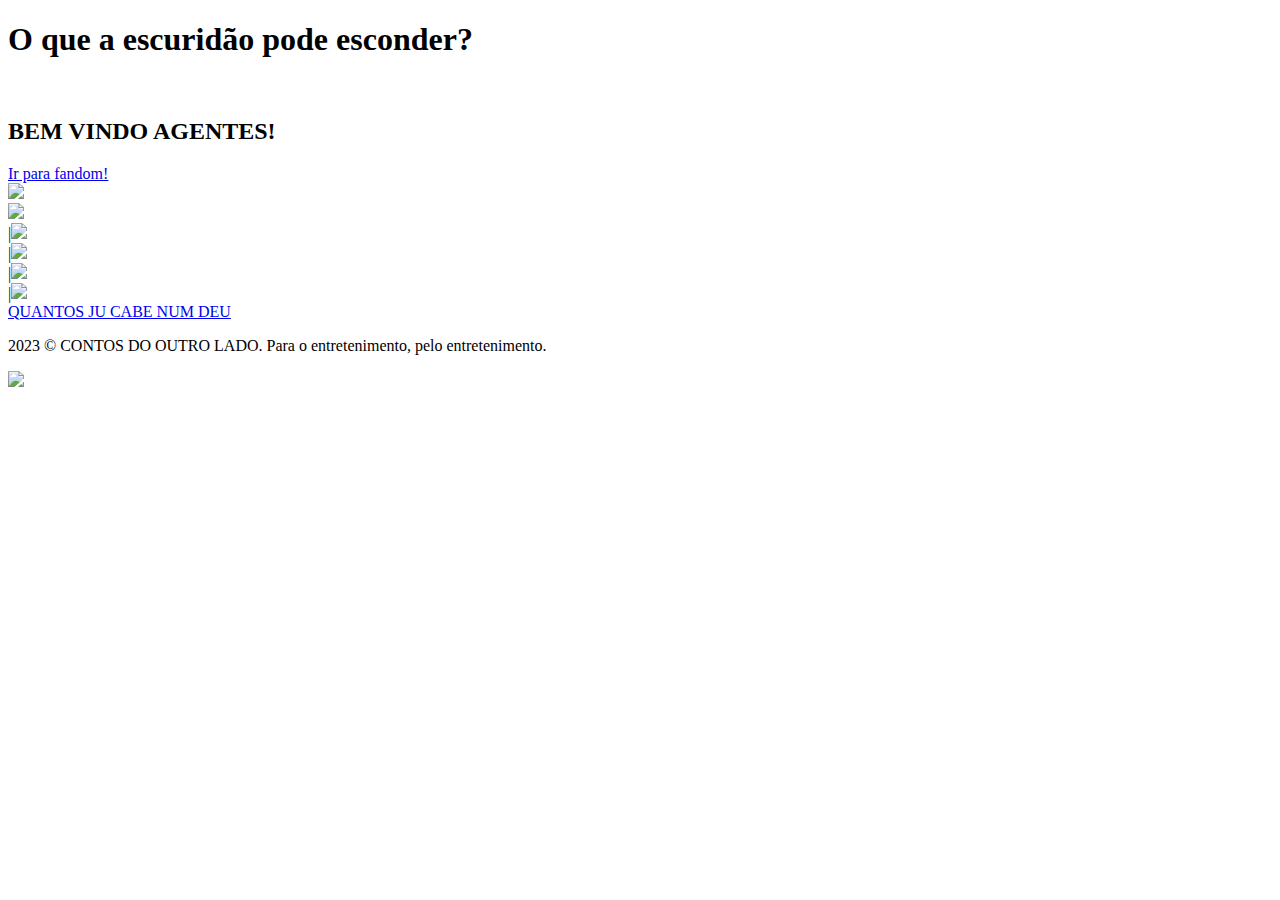
==== index.html @ 73b0ef80 "Create index.html" ====
<!DOCTYPE html>
<html lang="en">
<head>
    <meta charset="UTF-8">
    <meta name="viewport" content="width=device-width, initial-scale=1.0">
    <title>Contos do outro lado</title>
    <link rel="stylesheet" href="estilo.css">
</head>
<link rel="icon" type="image/png" sizes="32x32" href="img/sex.png">
<body>

    <header>
        <H1>O que a escuridão pode esconder?</H1>
    </header>

    

    <section class="hero">
        <div class="box-img">
            <img class="responsiva" id="man" src="">
        </div>

        <div class="box-txt">
            <spanVENHA NOS CONHECER</Span>
                <h2>BEM VINDO AGENTES!</h2>
                <pVocê está procurando um lugar para morar que seja diferente de tudo o que você já viu? Que tenha personalidade, história e mistério? Que te faça sentir emoções intensas e inesquecíveis? Então você veio ao lugar certo!</p>
                <a target="_blank" href="https://col.fandom.com/pt-br/wiki/Contos_do_Outro_Lado_Wiki" class="btn-hero">Ir para fandom!</a>
        </div>

    </section>

    <section class="especialidades">
        <div class="box-item">
            <img width="370px" src="img/MedoutriToken.png">
        </div>

        <div class="box-item">
            <img width="370px" src="img/BeltranTokenFlip.png">
        </div>
        
        <div class="box-item">
            |<img width="370px" src="img/AnthonyToken.png">
        </div>

        <div class="box-item">
            |<img width="370px" src="img/ZagreusTokenFlip.png">
        </div>

        <div class="box-item">
            |<img width="370px" src="img/AnnaToken.png">
        </div>

        <div class="box-item">
            |<img width="370px" src="img/PistoleiroToken.png">
        </div>

        <a href="judeu.html" class="m-top ">QUANTOS JU CABE NUM DEU</a>
    </section>

    <footer>
        <p>2023 © CONTOS DO OUTRO LADO. Para o entretenimento, pelo entretenimento.</p>
        
    </footer>

    <div class="zap">
        <a target="_blank" href="https://wa.me/5517991825415?text=Ol%C3%A1%21+quero+assinar+o+meu+contrato%21">
        <img width="50" src="img/zap.png">
        </a>
    </div>
    <script>
        const man = document.getElementById('man');
        //EVENTO QUANDO MOUSE ESTIVER POR CIMA DA IMAGEM
        man.addEventListener('mouseover', function(){
            man.src = "img/man2.png";
        });

        //EVENTO QUANDO MOUSE SAIR DE CIMA DA IMAGEM
        man.addEventListener('mouseout', function(){
            man.src = "img/man.png";
        });

    </script>
</body>

</html>
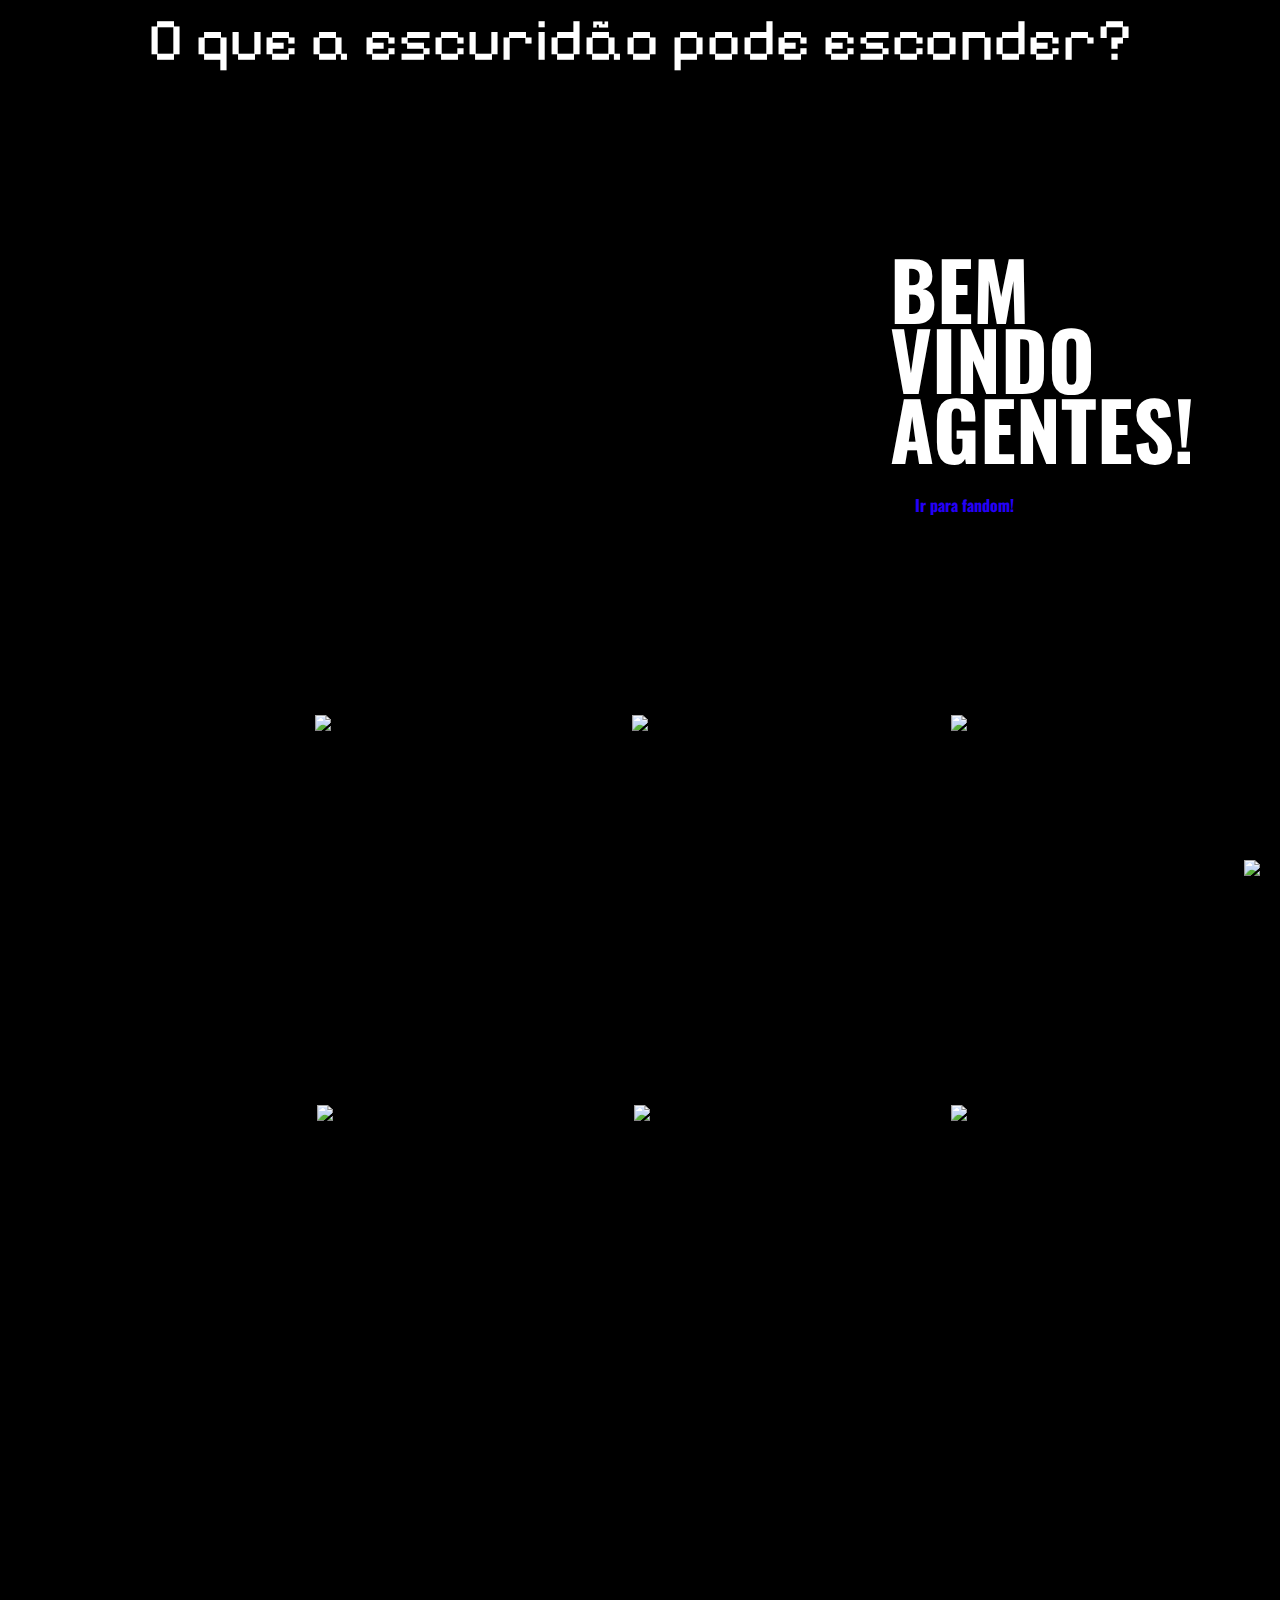
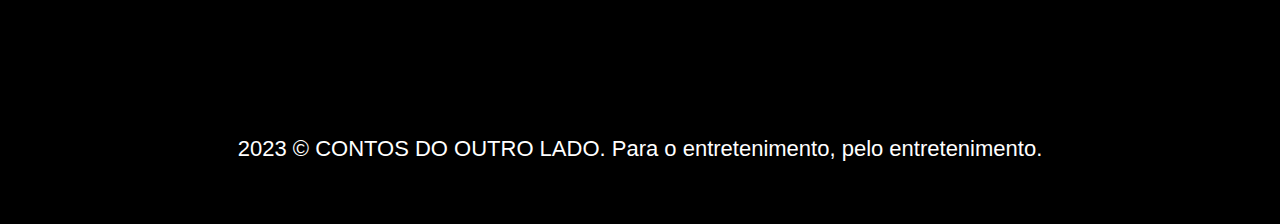
==== commit c3020f07: "Update index.html" ====
--- a/index.html
+++ b/index.html
@@ -4,6 +4,7 @@
     <meta charset="UTF-8">
     <meta name="viewport" content="width=device-width, initial-scale=1.0">
     <title>Contos do outro lado</title>
+    <link href="https://fallwarden.github.io/Contos-do-outro-lado/estilo.css" rel="stylesheet"/>
     <link rel="stylesheet" href="estilo.css">
 </head>
 <link rel="icon" type="image/png" sizes="32x32" href="img/sex.png">
--- a/estilo.css
+++ b/estilo.css
@@ -0,0 +1,199 @@
+@import url('https://fonts.googleapis.com/css2?family=Kenia&family=Oswald:wght@600&family=Pixelify+Sans&display=swap');
+*{
+    box-sizing: border-box;
+}
+
+body{
+    padding: 0;
+    margin: 0;
+    font-family: 'Gill Sans', 'Gill Sans MT', Calibri, 'Trebuchet MS', sans-serif;
+    background-image: url("img/Banner\ \(2\).jpg");
+    background-repeat: no-repeat;
+    background-color: black;
+}
+
+header{
+    display: flex;
+    justify-content: center;
+    align-items: center;
+    background: #000000;
+    height: 80px;
+}
+
+header h1{
+    font-size: 60px;
+    color: white;
+    font-family: 'Pixelify Sans', sans-serif;
+    font-weight: normal;
+}
+
+.hero{
+    display: flex;
+    justify-content: center;
+    align-items: center;
+    width: 100%;
+    
+    
+}
+.box-img{
+    display: flex;
+    justify-content: center;
+    width: 35%;
+    height: 600px;
+
+}
+
+
+.responsiva{
+    max-width: 100%;
+}
+
+.box-txt{
+    display: flex;
+    flex-flow: row wrap;
+    width: 35%;
+
+}
+
+.box-txt span{
+    color: gray;
+    letter-spacing: 5px;
+    text-transform: uppercase;
+    font-family: 'Oswald', sans-serif;
+}
+
+.box-txt h2{
+    font-family: 'Oswald', sans-serif;
+    font-size: 80px;
+    color: rgb(255, 255, 255);
+    font-weight: 800;
+    margin-top: 10px;
+    margin-bottom: 30px;
+    line-height: 70px;
+    margin-left: 250px;
+}
+
+.box-txt p{
+    color: gray;
+    margin-bottom: 30px;
+}
+
+.btn-hero{
+    background: black;
+    padding: 15px 25px;
+    text-decoration: none;
+    font-family: 'Oswald', sans-serif;
+    color: rgb(37, 0, 247);
+    border-radius: 5px;
+    transition: 0.5s all;
+    margin-bottom: 30px;
+    font-weight: bold;
+    margin-left: 250px;
+}
+
+.btn-hero:hover{
+    background: black;
+    font-size: 20px;
+}
+
+.especialidades{
+    display: flex;
+    width: 100%;
+}
+
+.box-item{
+    width: 30%;
+    height: 380px;
+    margin: 5px;
+    padding: 30px 20px;
+    text-align: center;
+    border-radius: 10px;
+}
+
+.especialidades{
+    display: flex;
+    justify-content: center;
+    align-items: center;
+    flex-flow: row wrap;
+    width: 80%;
+    margin-left: 10%;
+}
+
+.m-top{
+    margin-top: 50px;
+    background: black;
+    padding: 15px 25px;
+    text-decoration: none;
+    font-family: 'Oswald', sans-serif;
+    color: rgb(0, 0, 0);
+    border-radius: 5px;
+    transition: 0.5s all;
+    margin-bottom: 10px;
+    font-weight: bold;
+}
+
+.m-top:hover{
+    background: rgb(0, 0, 0);
+    font-size: 20px;
+    color: blue;
+}
+
+footer{
+    margin-top: 100px;
+    background-color: black;
+    height: 150px;
+    color: white;
+    font-size: 22px;
+    display: flex;
+    justify-content: center;
+    align-items: center;
+}
+
+.zap{
+    position: fixed;
+    right: 20px;
+    bottom: 20px;
+
+}
+
+@media screen and (max-width: 1200px){
+
+    header h1{
+        font-size: 40px;
+    }
+
+    .hero{
+        flex-direction: column-reverse;
+    }
+    .box-txt{
+        flex-flow: column wrap;
+        width: 100%;
+        justify-content: center;
+        align-items: center;
+        padding: 40px 30px;
+    }
+
+    .box-txt h2{
+        font-size: 60px;
+    }
+
+    .box-txt p{
+        text-align: center;
+    }
+
+    .box-img{
+        width: 100%;
+        margin-bottom: 40px;
+    }
+
+    .box-item{
+        width: 90%;
+    }
+
+    footer{
+        font-size: 18px;
+        text-align: center;
+
+    }
+
+}
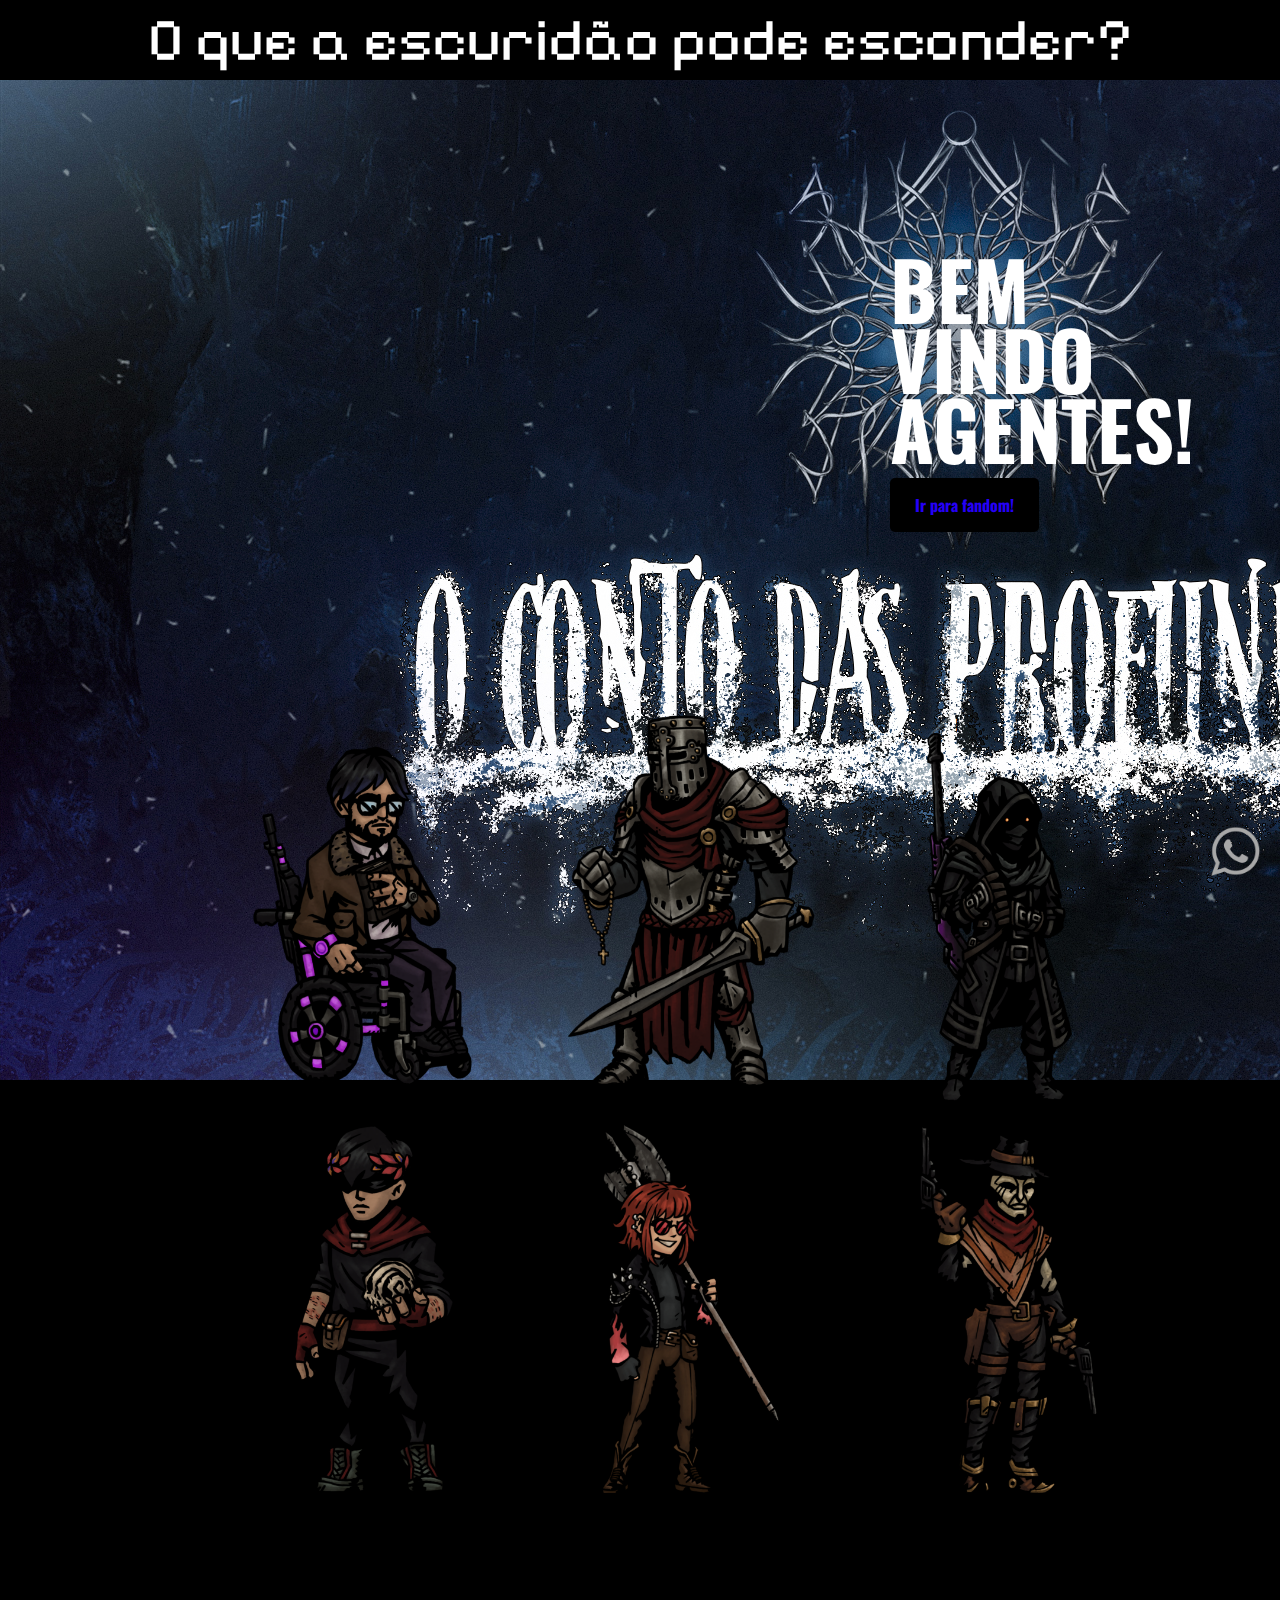
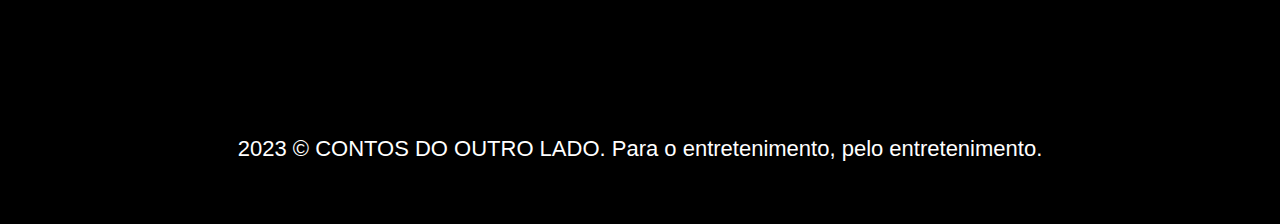
==== commit 4fe559de: "Update index.html" ====
--- a/index.html
+++ b/index.html
@@ -64,7 +64,7 @@
     </footer>
 
     <div class="zap">
-        <a target="_blank" href="https://wa.me/5517991825415?text=Ol%C3%A1%21+quero+assinar+o+meu+contrato%21">
+        <a target="_blank" href="https://wa.me/?text=Ol%C3%A1%21+quero+assinar+o+meu+contrato%21">
         <img width="50" src="img/zap.png">
         </a>
     </div>
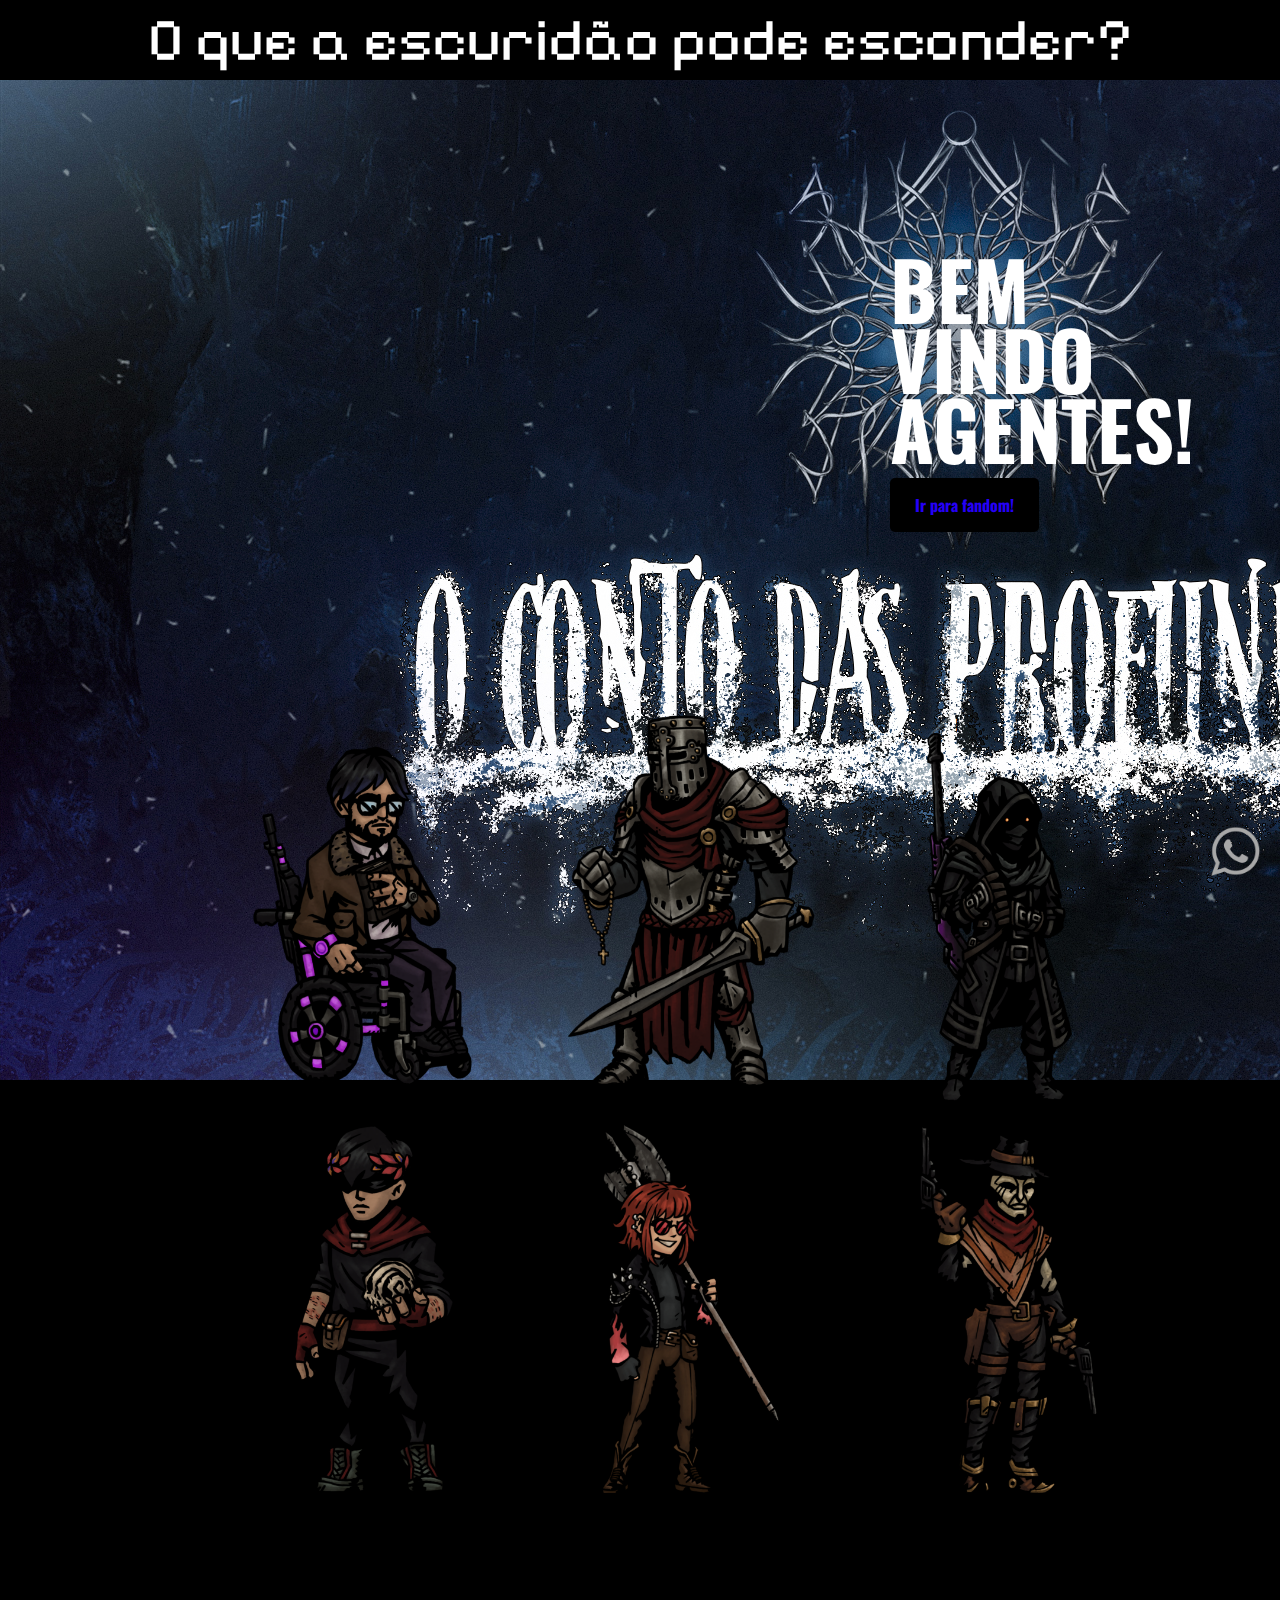
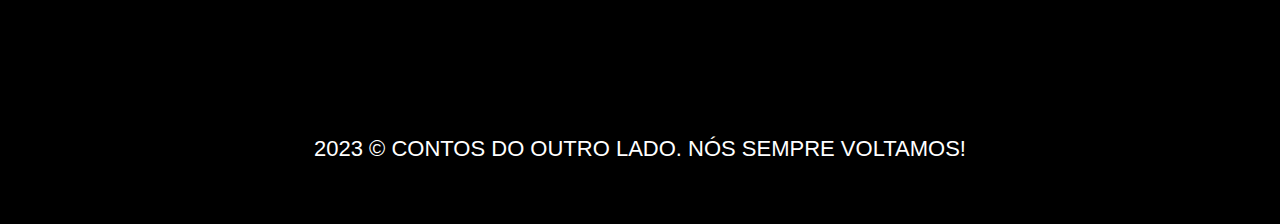
==== commit 58e436c0: "Update index.html" ====
--- a/index.html
+++ b/index.html
@@ -55,11 +55,11 @@
             |<img width="370px" src="img/PistoleiroToken.png">
         </div>
 
-        <a href="judeu.html" class="m-top ">QUANTOS JU CABE NUM DEU</a>
+        <a href="umdois.html" class="m-top ">MAIS RPGS</a>
     </section>
 
     <footer>
-        <p>2023 © CONTOS DO OUTRO LADO. Para o entretenimento, pelo entretenimento.</p>
+        <p>2023 © CONTOS DO OUTRO LADO. NÓS SEMPRE VOLTAMOS!</p>
         
     </footer>
 
@@ -68,19 +68,7 @@
         <img width="50" src="img/zap.png">
         </a>
     </div>
-    <script>
-        const man = document.getElementById('man');
-        //EVENTO QUANDO MOUSE ESTIVER POR CIMA DA IMAGEM
-        man.addEventListener('mouseover', function(){
-            man.src = "img/man2.png";
-        });
 
-        //EVENTO QUANDO MOUSE SAIR DE CIMA DA IMAGEM
-        man.addEventListener('mouseout', function(){
-            man.src = "img/man.png";
-        });
-
-    </script>
 </body>
 
 </html>
